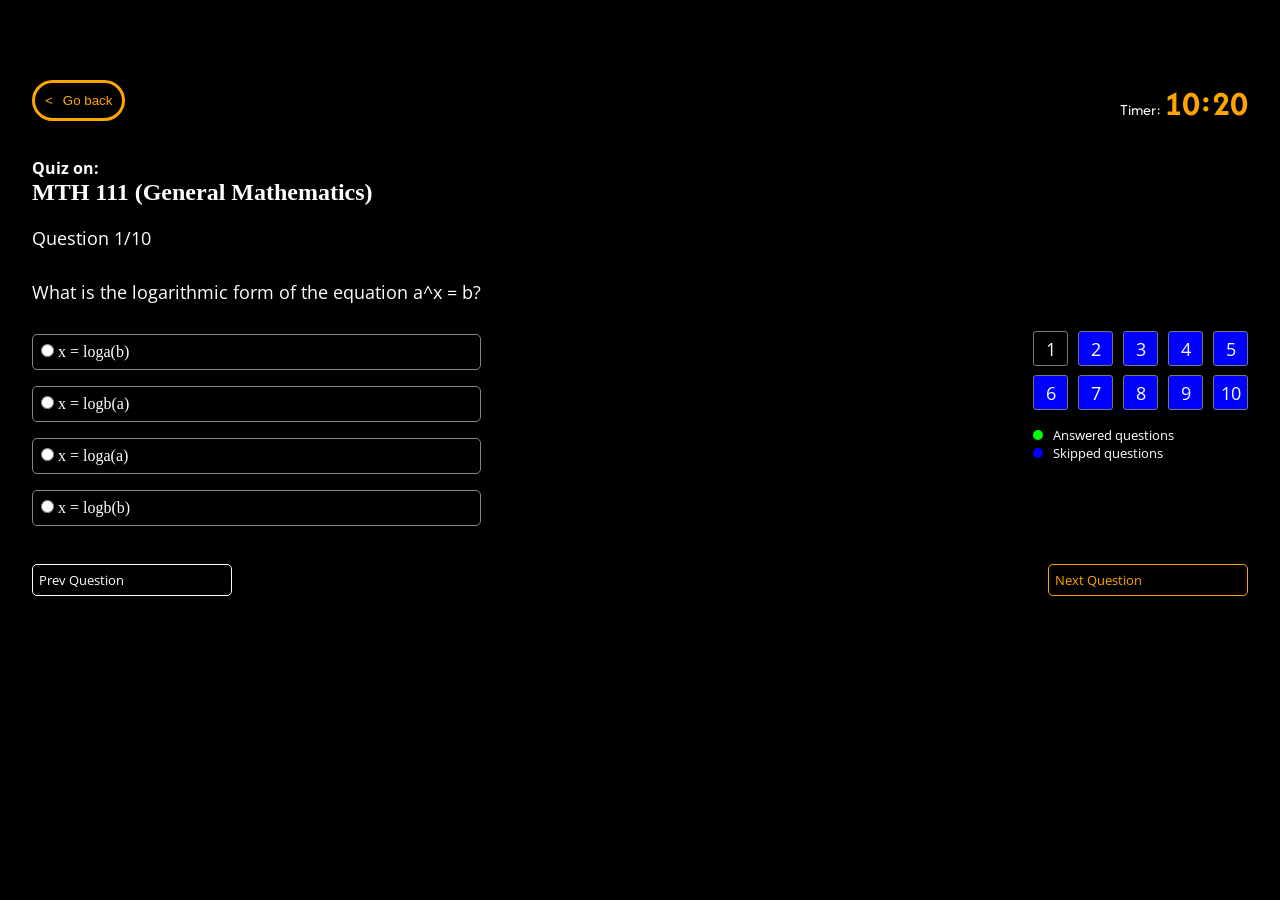
==== Group3/Quiz/quiz111.html @ 058f7fcf "Add files via upload" ====
<!DOCTYPE html>
<html lang="en">
<head>
    <meta charset="UTF-8">
    <meta name="viewport" content="width=device-width, initial-scale=1.0">
    <title>Learnify</title>
    <link rel="preconnect" href="https://fonts.googleapis.com">
    <link rel="preconnect" href="https://fonts.gstatic.com" crossorigin>
    <link href="https://fonts.googleapis.com/css2?family=Afacad:ital,wght@0,400..700;1,400..700&family=Lobster&family=Playwrite+HR+Lijeva:wght@100..400&display=swap" rel="stylesheet">
    <link rel="preconnect" href="https://fonts.googleapis.com">
    <link rel="preconnect" href="https://fonts.gstatic.com" crossorigin>
    <link href="https://fonts.googleapis.com/css2?family=Afacad:ital,wght@0,400..700;1,400..700&family=Lobster&family=Open+Sans:ital,wght@0,300..800;1,300..800&family=Playwrite+HR+Lijeva:wght@100..400&display=swap" rel="stylesheet">
    <style>
        * {
    padding: 0;
    margin: 0;
    box-sizing: border-box;
    
}
.container {
    margin-top: -40px;
}
body {
    color: white;
    background: black;
    position: relative;
}

@font-face {
    font-family: Monteserrat;
    src: url(./../Fonts/Montserrat-Regular.ttf);
}

@font-face {
    font-family: Monteserrat-Black;
    src: url(./../Fonts/Montserrat-Black.ttf);
}

@font-face {
    font-family: Monteserrat-Light;
    src: url(./../Fonts/Montserrat-Light.ttf);
}

#Learn {
    background-color: orange;
    color: black;
    font-family: 'Afacad';
}

header.desktop-nav h1 {
    font-family: 'Afacad';
}

header.desktop-nav nav ul {
    display: flex;
    /* border: 2px solid white; */
    justify-content: space-around;
    width: 50vw;
}

header.desktop-nav nav ul li {
    list-style-type: none;
}

header.desktop-nav nav ul li {
    font-size: 1em;
    transition: 0.3s;
    cursor: pointer;
}

header.desktop-nav nav ul li:hover {
    color: orange;
}

header.desktop-nav {
    padding: 0 1em;
    height: 7rem;
    width: 100%;
    background: #000;
    /* border: 2px solid; */
    display: flex;
    align-items: center;
    justify-content: space-between;
    position: fixed;
    /* top: 50px; */
    z-index: 900;
}

header.desktop-nav .hamburger>div {
    width: 50px;
    height: 3px;
    background-color: #fff;
}

header.desktop-nav .hamburger>div:nth-child(2) {
    margin-top: .3em;
    margin-bottom: .3em;
}

header.desktop-nav .reverse-hamburger>div {
    width: 50px;
    height: 3px;
    background-color: #fff;
}

header.desktop-nav .reverse-hamburger>div:nth-child(1) {
    transform: rotate(-35deg);
}

header.desktop-nav .reverse-hamburger>div:nth-child(2) {
    transform: rotate(35deg);
}

header.desktop-nav .hamburger {
    display: none;
    cursor: pointer;
}

header.desktop-nav .reverse-hamburger {
    display: none;
    cursor: pointer;
}

.mobile-nav {
    display: none;
}

.mobile-nav nav {
    position: fixed;
    height: 85vh;
    background-color: #000;
    width: 100%;
    z-index: 1000;
    animation: animateNav .5s;
    bottom: 0;
}

@keyframes animateNav {
    0% {
        transform: translateX(-100%);
    }

    100% {
        transform: translateX(0%);
    }
}


.mobile-nav nav ul li {
    color: #fff;
    list-style-type: none;
    margin: 2em 2em;
    display: flex;
    justify-content: space-between;
    transition: .3s;
}

.mobile-nav nav ul li:hover {
    color: orange;
    cursor: pointer;
}

@media only screen and (min-height:768px) {
    .mobile-nav nav {
        height: 91vh;
    }
}

.HomeContent1 {
    height: 5rem;
    padding: 2em;
    position: relative;
    top: 80px;
    margin-bottom: 5.5em;
}

.Lectures-Overview {
    padding: 2rem;
    margin-top: 1em;
}

.lectures-overview-header {
    display: flex;
    height: 4rem;
    margin: 0 0 1rem 0;
    align-items: center;
    justify-content: space-between;
}

.module-quiz {
    width: 10rem;
    height: 3rem;
    background-color: transparent;
    color: orange;
    font-size: 20px;
    cursor: pointer;
    border: 4px solid orange;
    border-radius: 30px;
    transition: .3s;
}

.quizButton:hover {
    padding: .5em .8em;
    background-color: orange;
    color: black;
    font-weight: bold;
    cursor: pointer;
}

.templates {
    display: grid;
    grid-template-columns: repeat(4, 1fr);
    justify-items: center;
    /* border: 1px solid; */
}

.template1 {
    width: 90%;
    background: rgb(38, 31, 31);
    margin: .5rem 0 0.5rem 0;
    display: flex;
    flex-direction: column;
    border-radius: 20px;
    padding: 1rem;
    justify-content: space-between;
    font-size: 1em;
    align-items: left;
    transition: .3s;
    cursor: pointer;
}

.template1 p {
    font-family: 'Open Sans';
    font-size: 1.2rem;
    margin: .8em 0;
}

.template1:hover {
    transform: scale(1.05);
}

.templates .template1 img {
    width: 100%;
}

.templates .template1 img.svg {
    width: 20px;
}

.readmore {
    position: relative;
    width: 7rem;
    height: 2rem;
    background: black;
    color: white;
    font-size: 12px;
    border: none;
    border-radius: 20px;
    display: flex;
    align-items: center;
    padding: 10px;
    justify-content: space-between;
    left: 50%;
    cursor: pointer;
}

.readmore:hover {
    background-color: orange;
    color: black;
    font-weight: bold;
}

.template1 a {
    color: #fff;
    text-decoration: none;
    display: flex;
    align-items: center;
    justify-content: space-between;
}


/* mediaquery part @sisco😌 */
/* I decided to work on the media query like you asked */

@media only screen and (max-width:1300px) {

    .templates {
        grid-template-columns: repeat(2, 1fr);
    }

    header.desktop-nav {
        width: 97%;
    }
}

@media only screen and (max-width:992px) {
    .templates {
        grid-template-columns: repeat(1, 1fr);
    }

    header.desktop-nav nav ul {
        display: none;
    }

    .showOnMobile {
        display: block !important;
    }

    .readmore {
        left: 50%;
    }

    section.question-area {
        flex-direction: column;
    }
}

.GoBack {
    position: relative;
    top: 120px;
    display: flex;
    justify-content: space-between;
    padding: 0 2em;
}

.GoBack .goBackButton {
    background: none;
    color: #fff;
    border: none;
    cursor: pointer;
}

.quizButton {
    padding: .3em .5em;
    border: 1px solid orange;
    background: none;
    color: orange;
    transition: .3s;
}

section.content {
    position: relative;
    top: 150px;
    padding: 0 2em;
}

section.content .cos {
    font-family: 'Open Sans';
}

section.content .fetched-content h3 {
    font-family: 'Open Sans';
    font-size: 1.8em;
    margin-top: 1em;
    margin-bottom: .5em;
}

section.content .fetched-content h3:first-child {
    margin-top: 0;
    margin-bottom: 1em;
}

section p {
    font-family: 'Open Sans';
    font-size: 1.1rem;
}

section.content ul li {
    margin-top: 1em;
    list-style-type: decimal;
    font-size: 1.1rem;
}

.pagination {
    display: flex;
    justify-content: space-between;
    margin-top: 3em;
}

.pagination2 {
    display: flex;
    justify-content: space-between;
    margin-top: 3em;
    position: relative;
    bottom: -160px;
    padding: 0 2em;

    
}

.pagination .prev,
.pagination2 .prev {
    width: 30%;
    max-width: 200px;
    text-align: right;
    padding: 6px;
    border: 1px solid #fff;
    background: none;
    color: #fff;
    border-radius: 5px;
    display: flex;
    justify-content: space-between;
    align-items: center;
    font-family: 'Open Sans';
    cursor: pointer;

}

.pagination .next,
.pagination2 .next {
    width: 30%;
    max-width: 200px;
    text-align: left;
    padding: 6px;
    border: 1px solid orange;
    background: none;
    color: orange;
    border-radius: 5px;
    display: flex;
    justify-content: space-between;
    align-items: center;
    font-family: 'Open Sans';
    cursor: pointer;
}

.pagination .submit,
.pagination2 .submit {
    width: 30%;
    max-width: 200px;
    text-align: left;
    padding: 6px;
    border: 1px solid orange;
    background: none;
    color: orange;
    border-radius: 5px;
    display: none;
    justify-content: space-between;
    align-items: center;
    font-family: 'Open Sans';
    font-weight: bold;
    cursor: pointer;
}

@media only screen and (min-width: 992px) {

    section.content {
        max-width: 70%;
    }
}

.GoBack .time span {
    color: orange;
    font-size: 35px;
    font-weight: bold;
}

section.question-area {
    display: flex;
    justify-content: space-between;
    align-items: center;
    margin: 0 2em;
    position: relative;
    top: 170px;
}

section.question-area .options div {
    border: 1px solid #888;
    border-radius: 5px;
    padding: .5em;
    margin-top: 1em;
}

section.question-area .indicator {
    margin-top: 2em;
}

section.question-area .indicator p {
    font-size: .9em;
    font-family: 'Open Sans';
}

section.question-area .indicator .bottom {
    margin-top: 1em;
}

section.question-area .indicator .bottom div {
    display: flex;
    align-items: center;
    gap: 10px;
}

section.question-area .indicator .bottom div div.answered {
    width: 10px;
    height: 10px;
    background-color: lime;
    border-radius: 50%;
}

section.question-area .indicator .bottom div div.skipped {
    width: 10px;
    height: 10px;
    background-color: blue;
    border-radius: 50%;
}

section.question-area .indicator .bottom div span {
    font-size: .8rem;
    font-family: 'Open Sans';
}

section.question-area .answered-questions {
    display: grid;
    grid-template-columns: repeat(5, 1fr);
    column-gap: 10px;
}

section.question-area .answered-questions div {
    width: 35px;
    height: 35px;
    border: 1px solid #777;
    margin-top: .5em;
    text-align: center;
    color: #fff;
    border-radius: 3px;
    font-size: 1.1em;
    padding-top: 0.3em;
    font-family: 'Open Sans';
}




.footerH1 {
    font-family: Open Sans;
    font-weight: bold;
    font-size: 30px;
}

footer {
    width: 100%;
    height: 12rem;
    background: rgb(66, 54, 54);
    color: #ecf0f1;
    padding: 20px 0;
    font-family: 'Open Sans';
}

.footer-container {
    display: flex;
    justify-content: space-between;
    max-width: 1200px;
    margin: 0 auto;
    padding: 0 20px;
}

.footer-column {

    padding: 0 20px;
}

.footer-column h3 {
    margin-bottom: 10px;
    color: orange;
    font-size: 20px;
}

.footer-column p {
    margin: 5px 0;
}

.social-media {
    list-style: none;
    padding: 0;
    margin: 0;
    display: flex;
    display: flex;
    flex-direction: column;
}



.social-media a {
    color: #ecf0f1;
    text-decoration: none;
    font-size: 18px;
}

.social-media a:hover {
    color: #3498db;
}


.nav-links {
    max-width: fit-content;
    display: grid;
    gap: 18px
}

.link-part.end.go.start.hide {
    visibility: hidden;
    display: none;
}

.loading-gif.hide {
    visibility: hidden;
    display: none;
}

.question {
    margin-block: 30px;
}

.return{
    background-color: black;
    color: orange;
    padding: 10px;
    border:  3px solid orange;
    border-radius: 50px;
}

@media screen and (max-width:790px) {

    footer {
        width: 100%;
        height: 30rem;
    }

    .footer-container {
        height: 25rem;

        display: flex;
        flex-direction: column;
        /* justify-content: space-between; */
    }

}
    </style>
</head>
<body>
    <div class="container">
    <div class="GoBack">
        <a href="../screen2.html">
            <button class="return">
                <span class="less-than-sign">&lt;</span><span style="padding-left: 10px;">Go back</span>
            </button>
        </a>
        <div class="time">
            <p style="font-family: 'Afacad';">Timer: <span id="time" style="font-family: 'Afacad';">10:20</span></p>
        </div>
    </div>

    <section class="content">
        <h4 class="cos">Quiz on:</h4>
        <h2>MTH 111 (General Mathematics)</h2>
    </section>

    <section class="question-area">
        <div>
            <p>Question <span id="question-number">1</span>/10</p>
            <p id="question-text" class="question"></p>

            <div class="options">
                <div>
                    <input type="radio" name="option" id="option1" value="0">
                    <label for="option1" id="option1-label"></label>
                </div>

                <div>
                    <input type="radio" name="option" id="option2" value="1">
                    <label for="option2" id="option2-label"></label>
                </div>

                <div>
                    <input type="radio" name="option" id="option3" value="2">
                    <label for="option3" id="option3-label"></label>
                </div>

                <div>
                    <input type="radio" name="option" id="option4" value="3">
                    <label for="option4" id="option4-label"></label>
                </div>
            </div>
        </div>

        <div class="indicator" id="question-indicators"></div>
        <div class="indicator">
          
            <div class="answered-questions">
            <div class="q1">1</div>
            <div class="q2">2</div>
            <div class="q3">3</div>
            <div class="q4">4</div>
            <div class="q5">5</div>
            <div class="q6">6</div>
            <div class="q7">7</div>
            <div class="q8">8</div>
            <div class="q9">9</div>
            <div class="q10">10</div>
        </div>
    
        <div class="bottom">
            <div><div class="answered"></div> <span>Answered questions</span></div>
            <div><div class="skipped"></div> <span>Skipped questions</span></div>
        </div>
    </div>
    </section>

    <div class="pagination2">
        <button class="prev" id="prev-btn">Prev Question</button>
        <button class="next" id="next-btn">Next Question</button>
        <button class="submit" id="sub-btn">SUBMIT QUIZ</button>
    </div>
</div>
    </div>

    <script>
        //Text me if you have questions
        const questions =[
    {
      "question": "What is the logarithmic form of the equation a^x = b?",
      "options": [
         "x = loga(b)",
         "x = logb(a)",
         "x = loga(a)",
         "x = logb(b)"
        ],
      "answer": 0
    },
    {
      "question": "What is the intersection of two sets A and B?",
      "options": [
         "A ∪ B",
         "A ∩ B",
         "A - B",
         "B - A"
        ],
      "answer": 1
    },
    {
      "question": "What is the partial fraction decomposition of the expression 1 / (x^2 - 4)?",
      "options": [
         "1 / (2(x - 2)) - 1 / (2(x + 2))",
         "1 / (2(x - 2)) + 1 / (2(x + 2))",
         "1 / (x - 2) - 1 / (x + 2)",
         "1 / (x - 2) + 1 / (x + 2)"
        ],
      "answer": 0
    },
    {
      "question": "What is the value of i^2, where i is the imaginary unit?",
      "options": [
         "1",
         "-1",
         "0",
         "undefined"
        ],
      "answer": 1
    },
    {
      "question": "What is the quadratic formula for solving equations of the form ax^2 + bx + c = 0?",
      "options": [
         "x = (-b ± √(b^2 - 4ac)) / 2a",
         "x = (-b ± √(b^2 + 4ac)) / 2a",
         "x = (-b ± √(b^2 - 4ac)) / a",
         "x = (-b ± √(b^2 + 4ac)) / a"
        ],
      "answer": 0
    },
    {
      "question": "What is the binomial theorem for expanding expressions of the form (a + b)^n?",
      "options": [
         "(a + b)^n = ∑[n!/(k!(n-k)!)]a^(n-k)b^k",
         "(a + b)^n = ∑[n!/(k!(n-k)!)]a^kb^(n-k)",
         "(a + b)^n = ∑[n!/(k!(n-k)!)]a^(n-k)b^(k+1)",
         "(a + b)^n = ∑[n!/(k!(n-k)!)]a^kb^(n-k+1)"
        ],
      "answer": 0
    },
    {
      "question": "What is the value of √(4 + √16)?",
      "options": [
         "2 + √4",
         "2 + √2",
         "2√2",
         "4"
        ],
      "answer": 0
    },
    {
      "question": "What is the principle of mathematical induction?",
      "options": [
         "If a statement is true for n = 1, then it is true for all positive integers n.",
         "If a statement is true for n = 1, and if it is true for n = k, then it is true for n = k + 1.",
         "If a statement is true for all positive integers n, then it is true for n = 1.",
         "If a statement is false for n = 1, then it is false for all positive integers n."
        ],
      "answer": 1
    },
    {
      "question": "What is the trigonometric identity for sin(a + b)?",
      "options": [
         "sin(a + b) = sin(a)cos(b) + cos(a)sin(b)",
         "sin(a + b) = sin(a)cos(b) - cos(a)sin(b)",
         "sin(a + b) = sin(a)sin(b) + cos(a)cos(b)",
         "sin(a + b) = sin(a)sin(b) - cos(a)cos(b)"
        ],
      "answer": 0
    },
    {
      "question": "What is the value of cos(2π)?",
      "options": [
         "0",
         "1",
         "-1",
         "undefined"
        ],
      "answer": 1
    }
]

let currentQuestionIndex = 0;
let userAnswers = new Array(questions.length).fill(null); 

const questionText = document.getElementById("question-text");
const option1Label = document.getElementById("option1-label");
const option2Label = document.getElementById("option2-label");
const option3Label = document.getElementById("option3-label");
const option4Label = document.getElementById("option4-label");
const questionNumber = document.getElementById("question-number");
const questionIndicators = document.getElementById("question-indicators");
const prevBtn = document.getElementById("prev-btn");
const nextBtn = document.getElementById("next-btn");

function loadQuestion() {
    const currentQuestion = questions[currentQuestionIndex];

    questionText.textContent = currentQuestion.question;
    option1Label.textContent = currentQuestion.options[0];
    option2Label.textContent = currentQuestion.options[1];
    option3Label.textContent = currentQuestion.options[2];
    option4Label.textContent = currentQuestion.options[3];
    questionNumber.textContent = currentQuestionIndex + 1;
    if (questionNumber.textContent == 10) {
        document.getElementById("sub-btn").style.display = "flex";
    }
    else {
        document.getElementById("sub-btn").style.display = "none";
    }

    // Clear previous selection
    document.querySelectorAll('input[name="option"]').forEach((input) => {
        input.checked = false;
    });

    // Restore user's previous answer if available
    if (userAnswers[currentQuestionIndex] !== null) {
        document.querySelector(`input[name="option"][value="${userAnswers[currentQuestionIndex]}"]`).checked = true;
    }

    updateIndicators();
}

function updateIndicators() {
    const answeredQuestions = document.querySelector('.answered-questions');
    const indicators = answeredQuestions.children; 

    for (let i = 0; i < indicators.length; i++) {
        if (i === currentQuestionIndex) {
            indicators[i].style.backgroundColor = 'black'; 
        } else if (userAnswers[i] === null) {
            indicators[i].style.backgroundColor = 'blue';
        } else {
            indicators[i].style.backgroundColor = 'green'; 
        }
    }
}


nextBtn.addEventListener("click", () => {
    const selectedOption = document.querySelector('input[name="option"]:checked');
    if (selectedOption) {
        userAnswers[currentQuestionIndex] = parseInt(selectedOption.value); 
    }

    currentQuestionIndex++;
    if (currentQuestionIndex >= questions.length) {
        console.log("Quiz completed!");
        console.log("User Answers:", userAnswers);
    } else {
        loadQuestion();
    }
});

prevBtn.addEventListener("click", () => {
    if (currentQuestionIndex > 0) {
        currentQuestionIndex--;
        loadQuestion();
    }
});
//NEW ADDITION Timer function
function startTimer(duration, display) {
    var timer = duration, minutes, seconds;
   var interval = setInterval(function () {
        minutes = parseInt(timer / 60, 10);
        seconds = parseInt(timer % 60, 10);

        minutes = minutes < 10 ? "0" + minutes : minutes;
        seconds = seconds < 10 ? "0" + seconds : seconds;

        display.textContent = minutes + ":" + seconds;

        if (--timer < 0) {
            clearInterval(interval);
            submitQuiz()
        }
    }, 1000);
    return interval;
}
//Submit function, created to be added to timer function.
function submitQuiz() {
     const selectedOption = document.querySelector('input[name="option"]:checked'); 
     if (selectedOption) {
         userAnswers[currentQuestionIndex] = parseInt(selectedOption.value);
         } 
         let correctAnswersCount = 0;
         for (let i = 0; i < questions.length; i++)  {
         if (userAnswers[i] === questions[i].answer) {
         correctAnswersCount++; 
        } 
    } 
      
    };
//to start timer function when it loads
window.onload = function () {
    var Minutes = (60 * 10) + 20,
        display = document.querySelector('#time');
    startTimer(Minutes, display);
};
//if we want to submit before the timer is over.
document.getElementById("sub-btn").addEventListener("click", () => {
    
    const selectedOption = document.querySelector('input[name="option"]:checked');
    if (selectedOption) {
        userAnswers[currentQuestionIndex] = parseInt(selectedOption.value); 
    }

    let correctAnswersCount = 0;
    for (let i = 0; i < questions.length; i++) {
        if (userAnswers[i] === questions[i].answer) {
            correctAnswersCount++;
        }
    }

    alert(`You got ${correctAnswersCount} out of ${questions.length} questions correct!`);
    clearInterval(interval);
});
loadQuestion();
    
    </script>
</body>
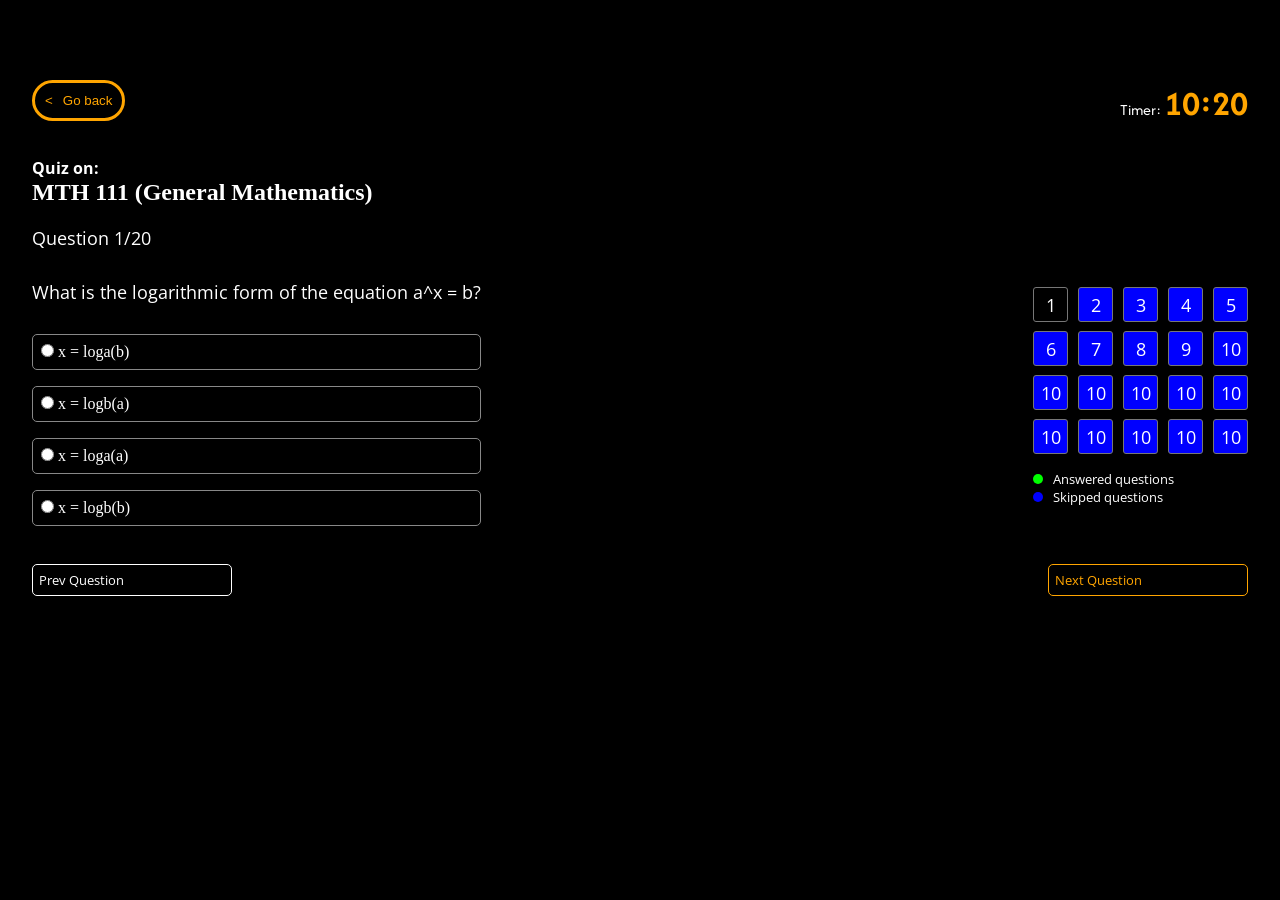
==== commit 8584f5b4: "Update quiz111.html" ====
--- a/Group3/Quiz/quiz111.html
+++ b/Group3/Quiz/quiz111.html
@@ -656,7 +656,7 @@
 
     <section class="question-area">
         <div>
-            <p>Question <span id="question-number">1</span>/10</p>
+            <p>Question <span id="question-number">1</span>/20</p>
             <p id="question-text" class="question"></p>
 
             <div class="options">
@@ -696,6 +696,16 @@
             <div class="q8">8</div>
             <div class="q9">9</div>
             <div class="q10">10</div>
+            <div class="q11">10</div>
+            <div class="q12">10</div>
+            <div class="q13">10</div>
+            <div class="q14">10</div>
+            <div class="q15">10</div>
+            <div class="q16">10</div>
+            <div class="q17">10</div>
+            <div class="q18">10</div>
+            <div class="q19">10</div>
+            <div class="q20">10</div>
         </div>
     
         <div class="bottom">
@@ -815,8 +825,109 @@
          "undefined"
         ],
       "answer": 1
+    },
+    {
+      "question": "What is the purpose of logarithms in mathematics?",
+      "options": [
+         "To simplify complex numbers",
+         "To simplify calculations involving large numbers",
+         "To solve quadratic equations",
+         "To graph trigonometric functions"
+        ],
+      "answer": 1
+    },
+    {
+      "question": "What is the union of two sets A and B?",
+      "options": [
+         "The set of elements that are common to both A and B",
+         "The set of elements that are in A or B or both",
+         "The set of elements that are in A but not in B",
+         "The set of elements that are in B but not in A"
+        ],
+      "answer": 1
+    },
+    {
+      "question": "What is the purpose of partial fractions in mathematics?",
+      "options": [
+         "To simplify complex numbers",
+         "To integrate rational functions",
+         "To solve quadratic equations",
+         "To graph trigonometric functions"
+        ],
+      "answer": 1
+    },
+    {
+      "question": "What is the definition of a complex number?",
+      "options": [
+         "A number that can be expressed in the form a + bi",
+         "A number that can be expressed in the form a - bi",
+         "A number that can be expressed in the form a / bi",
+         "A number that can be expressed in the form a * bi"
+        ],
+      "answer": 0
+    },
+    {
+      "question": "What is the quadratic formula used for?",
+      "options": [
+         "To solve linear equations",
+         "To solve quadratic equations",
+         "To solve cubic equations",
+         "To solve trigonometric equations"
+        ],
+      "answer": 1
+    },
+    {
+      "question": "What is the binomial theorem used for?",
+      "options": [
+         "To expand expressions of the form (a + b)^n",
+         "To expand expressions of the form (a - b)^n",
+         "To expand expressions of the form (a / b)^n",
+         "To expand expressions of the form (a * b)^n"
+        ],
+      "answer": 0
+    },
+    {
+      "question": "What is the definition of a surd?",
+      "options": [
+         "A number that can be expressed as a finite decimal",
+         "A number that can be expressed as a ratio of integers",
+         "A number that cannot be expressed as a finite decimal or ratio of integers",
+         "A number that can be expressed as a product of integers"
+        ],
+      "answer": 2
+    },
+    {
+      "question": "What is the principle of mathematical induction used for?",
+      "options": [
+         "To prove that a statement is true for all positive integers",
+         "To prove that a statement is true for all negative integers",
+         "To prove that a statement is true for all rational numbers",
+         "To prove that a statement is true for all real numbers"
+        ],
+      "answer": 0
+    },
+    {
+      "question": "What is the definition of the sine function in trigonometry?",
+      "options": [
+         "The ratio of the length of the opposite side to the length of the hypotenuse",
+         "The ratio of the length of the adjacent side to the length of the hypotenuse",
+         "The ratio of the length of the opposite side to the length of the adjacent side",
+         "The ratio of the length of the hypotenuse to the length of the opposite side"
+        ],
+      "answer": 0
+    },
+    {
+      "question": "What is the definition of the cosine function in trigonometry?",
+      "options": [
+         "The ratio of the length of the opposite side to the length of the hypotenuse",
+         "The ratio of the length of the adjacent side to the length of the hypotenuse",
+         "The ratio of the length of the opposite side to the length of the adjacent side",
+         "The ratio of the length of the hypotenuse to the length of the adjacent side"
+        ],
+      "answer": 1
     }
 ]
+  
 
 let currentQuestionIndex = 0;
 let userAnswers = new Array(questions.length).fill(null); 
@@ -840,7 +951,7 @@
     option3Label.textContent = currentQuestion.options[2];
     option4Label.textContent = currentQuestion.options[3];
     questionNumber.textContent = currentQuestionIndex + 1;
-    if (questionNumber.textContent == 10) {
+    if (questionNumber.textContent == 20) {
         document.getElementById("sub-btn").style.display = "flex";
     }
     else {
@@ -957,4 +1068,4 @@
 loadQuestion();
     
     </script>
-</body>+</body>
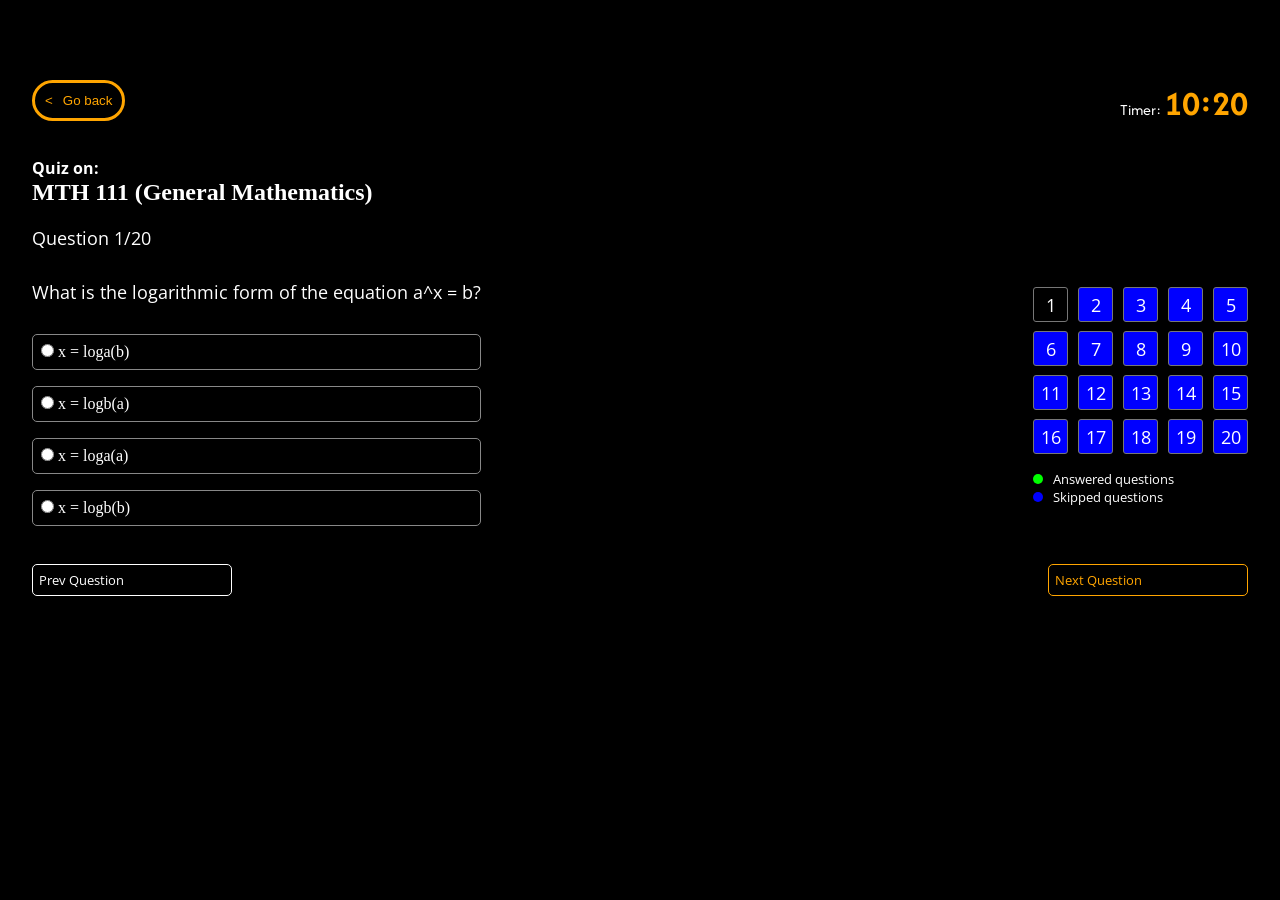
==== commit e1ad8ea6: "Update quiz111.html" ====
--- a/Group3/Quiz/quiz111.html
+++ b/Group3/Quiz/quiz111.html
@@ -696,16 +696,16 @@
             <div class="q8">8</div>
             <div class="q9">9</div>
             <div class="q10">10</div>
-            <div class="q11">10</div>
-            <div class="q12">10</div>
-            <div class="q13">10</div>
-            <div class="q14">10</div>
-            <div class="q15">10</div>
-            <div class="q16">10</div>
-            <div class="q17">10</div>
-            <div class="q18">10</div>
-            <div class="q19">10</div>
-            <div class="q20">10</div>
+            <div class="q11">11</div>
+            <div class="q12">12</div>
+            <div class="q13">13</div>
+            <div class="q14">14</div>
+            <div class="q15">15</div>
+            <div class="q16">16</div>
+            <div class="q17">17</div>
+            <div class="q18">18</div>
+            <div class="q19">19</div>
+            <div class="q20">20</div>
         </div>
     
         <div class="bottom">
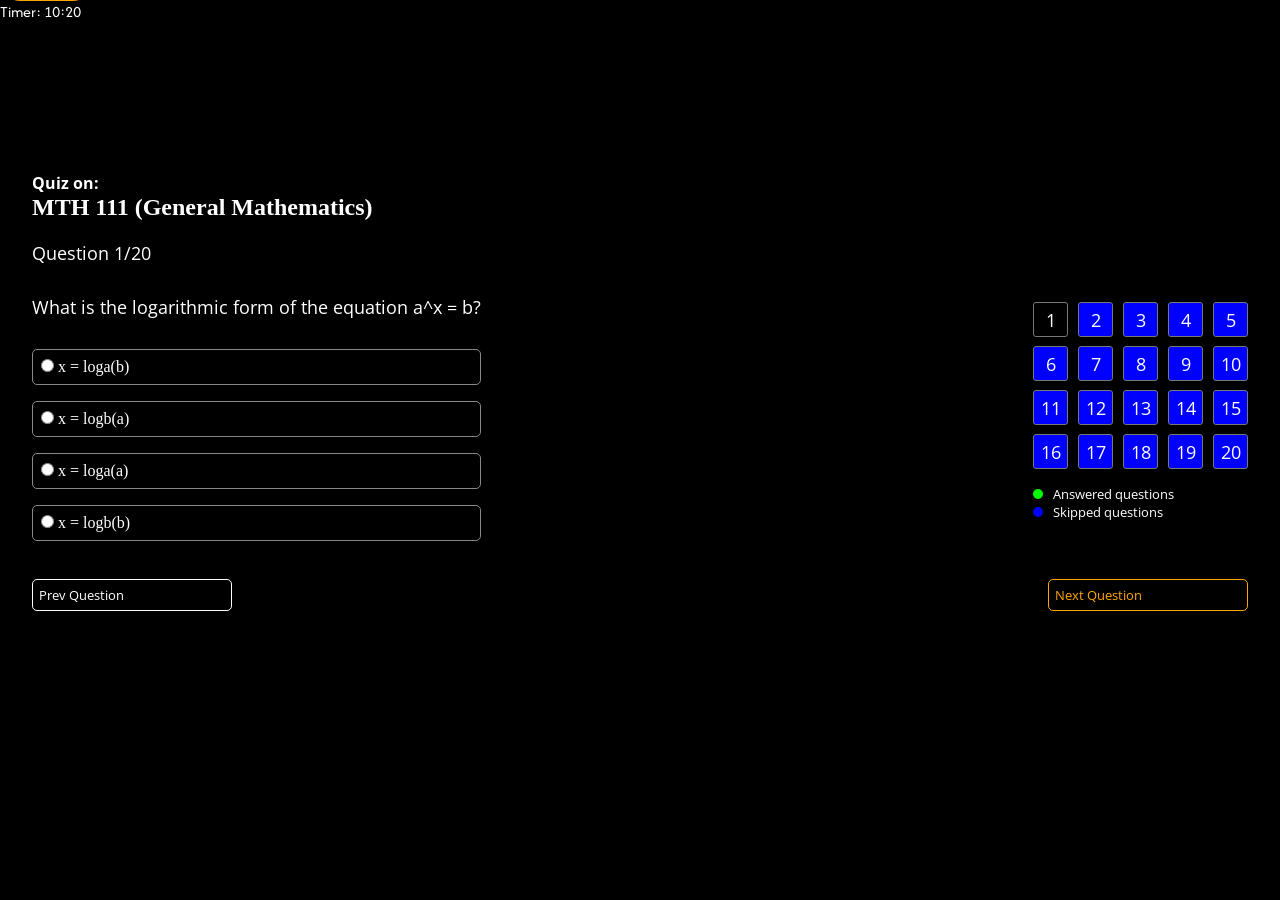
==== commit cc78f0c5: "Update quiz111.html" ====
--- a/Group3/Quiz/quiz111.html
+++ b/Group3/Quiz/quiz111.html
@@ -279,8 +279,7 @@
 }
 
 
-/* mediaquery part @sisco😌 */
-/* I decided to work on the media query like you asked */
+
 
 @media only screen and (max-width:1300px) {
 
@@ -638,11 +637,11 @@
 </head>
 <body>
     <div class="container">
-    <div class="GoBack">
-        <a href="../screen2.html">
+      <a href="../Screens/screen3.html">
             <button class="return">
                 <span class="less-than-sign">&lt;</span><span style="padding-left: 10px;">Go back</span>
             </button>
+        </a>
         </a>
         <div class="time">
             <p style="font-family: 'Afacad';">Timer: <span id="time" style="font-family: 'Afacad';">10:20</span></p>
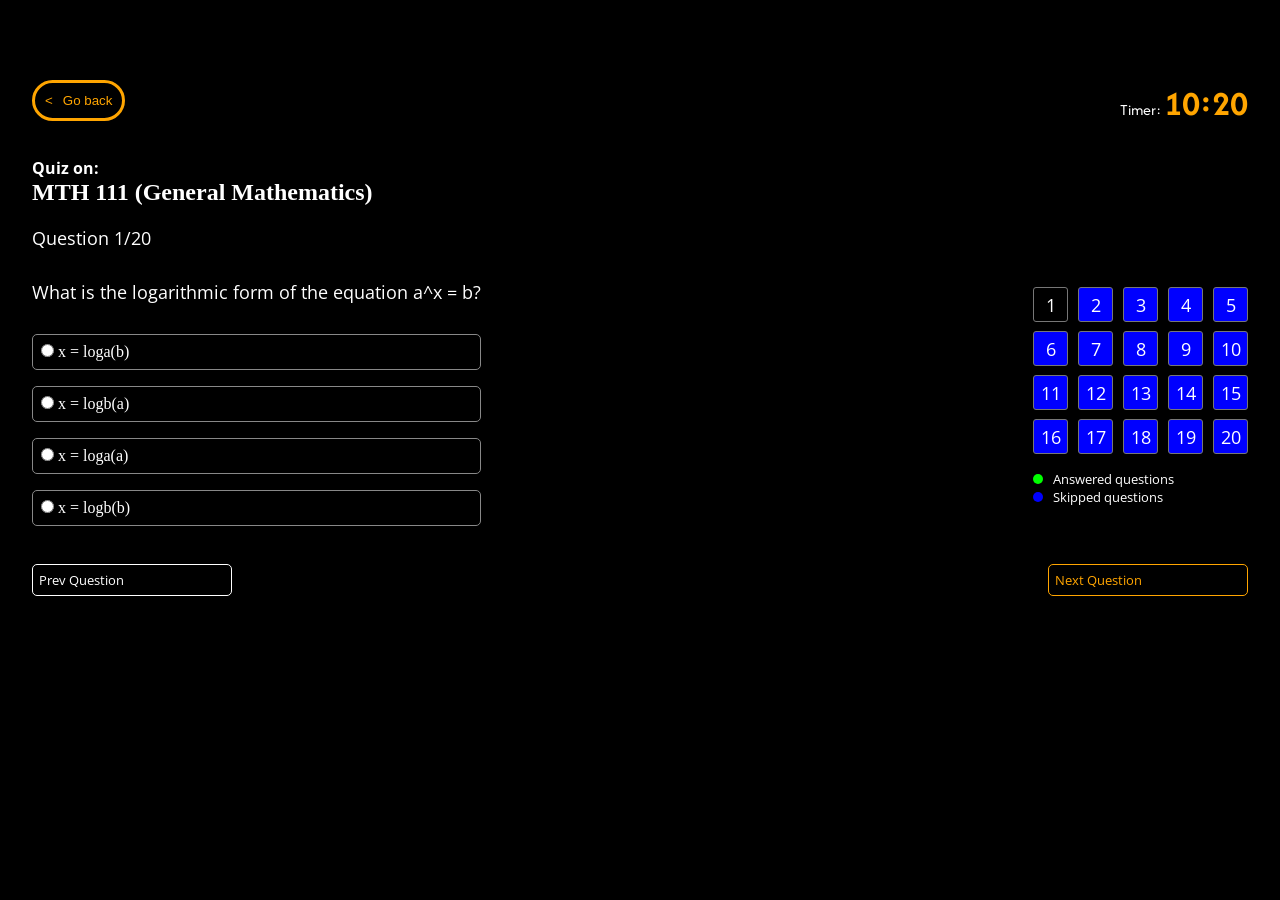
==== commit 37544981: "Update quiz111.html" ====
--- a/Group3/Quiz/quiz111.html
+++ b/Group3/Quiz/quiz111.html
@@ -636,12 +636,12 @@
     </style>
 </head>
 <body>
-    <div class="container">
-      <a href="../Screens/screen3.html">
+      <div class="container">
+    <div class="GoBack">
+        <a href="../Screens/screen2.html">
             <button class="return">
                 <span class="less-than-sign">&lt;</span><span style="padding-left: 10px;">Go back</span>
             </button>
-        </a>
         </a>
         <div class="time">
             <p style="font-family: 'Afacad';">Timer: <span id="time" style="font-family: 'Afacad';">10:20</span></p>
